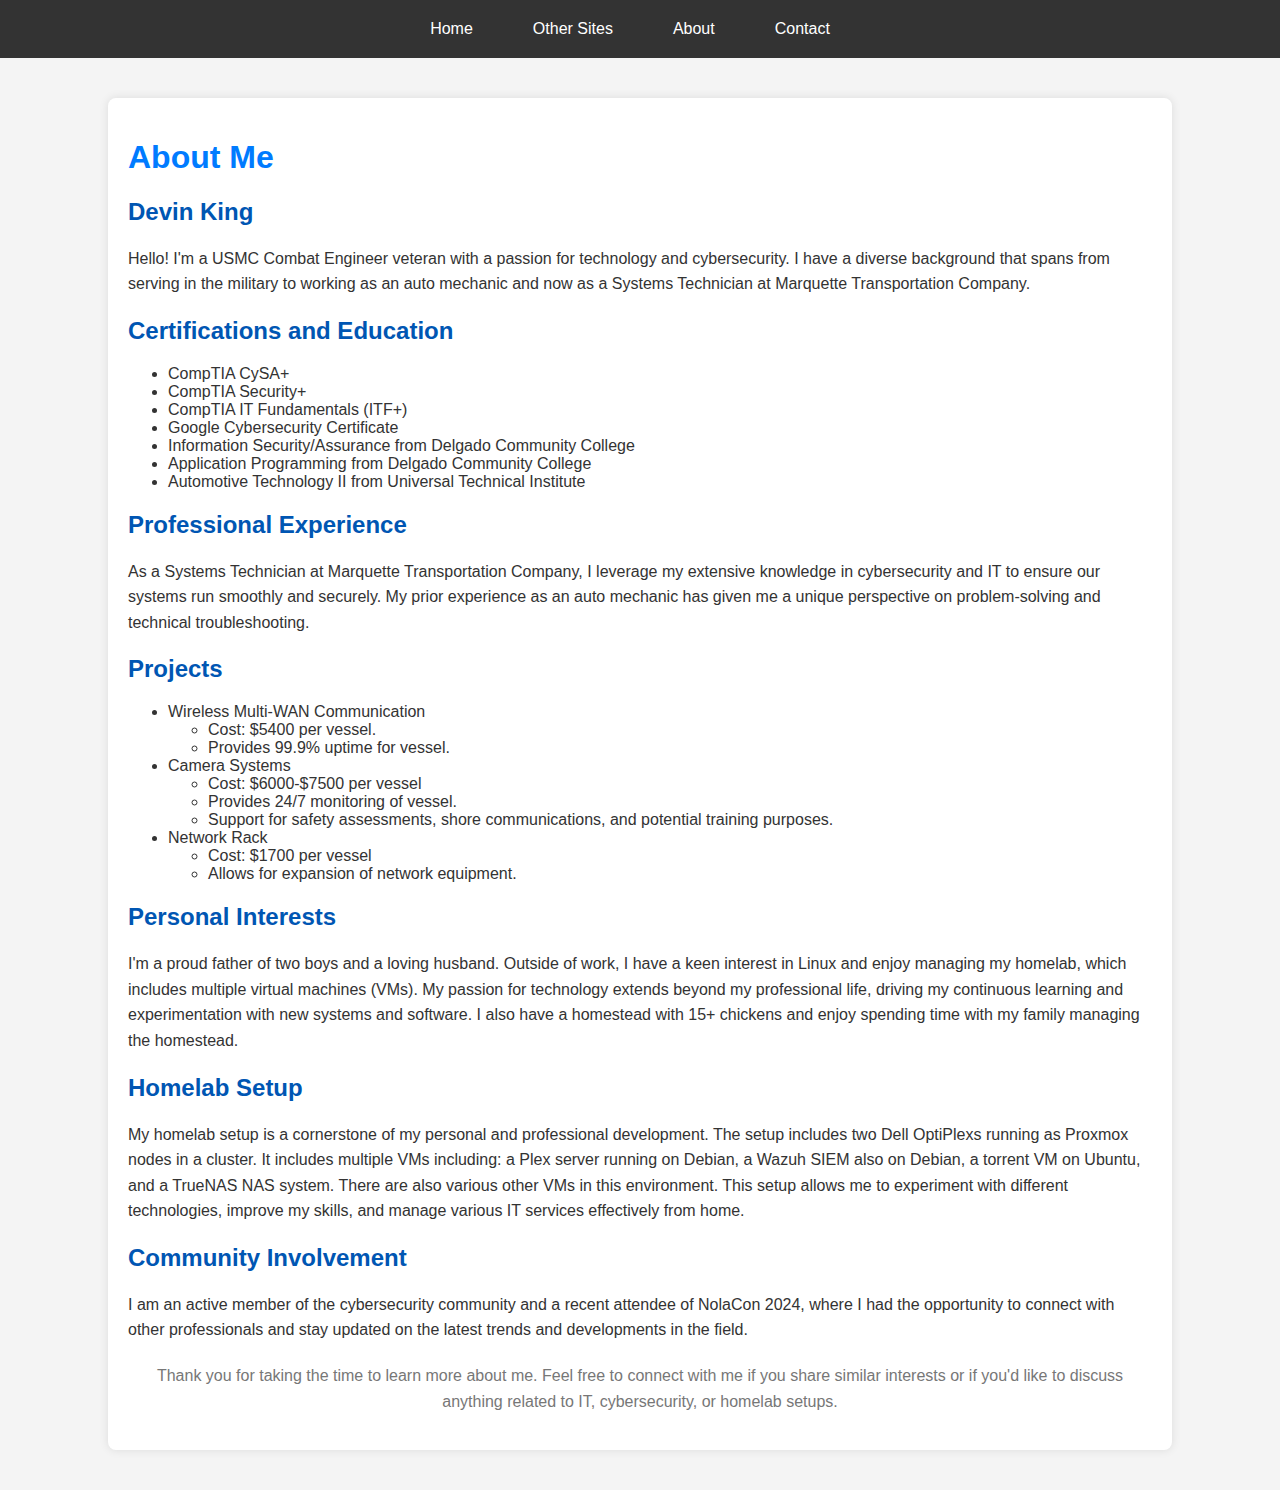
==== aboutme.html @ 0ae1b980 "resend" ====
<!DOCTYPE html>
<html lang="en">
<head>
    <meta charset="UTF-8">
    <meta name="viewport" content="width=device-width, initial-scale=1.0">
    <title>About Me - dkingcyber</title>
    <link rel="stylesheet" href="css/stylesaboutme.css">
</head>
<body>
    <header>
        <nav>
            <ul>
                <li><a href="#">Home</a></li>
                <li class="dropdown">
                    <a href="#" class="dropbtn">Other Sites</a>
                    <div class="dropdown-content">
                        <a href="https://site1.com">Site 1</a>
                        <a href="https://site2.com">Site 2</a>
                        <a href="https://site3.com">Site 3</a>
                    </div>
                </li>
                <li><a href="#">About</a></li>
                <li><a href="#">Contact</a></li>
            </ul>
        </nav>
    </header>

    <div class="container">
        <h1>About Me</h1>
        <h2>Devin King</h2>
        <p>Hello! I'm a USMC Combat Engineer veteran with a passion for technology and cybersecurity. I have a diverse background that spans from serving in the military to working as an auto mechanic and now as a Systems Technician at Marquette Transportation Company.</p>

        <div class="certifications">
            <h2>Certifications and Education</h2>
            <ul>
                <li>CompTIA CySA+</li>
                <li>CompTIA Security+</li>
                <li>CompTIA IT Fundamentals (ITF+)</li>
                <li>Google Cybersecurity Certificate</li>
                <li>Information Security/Assurance from Delgado Community College</li>
                <li>Application Programming from Delgado Community College</li>
                <li>Automotive Technology II from Universal Technical Institute</li>
            </ul>
        </div>

        <div class="experience">
            <h2>Professional Experience</h2>
            <p>As a Systems Technician at Marquette Transportation Company, I leverage my extensive knowledge in cybersecurity and IT to ensure our systems run smoothly and securely. My prior experience as an auto mechanic has given me a unique perspective on problem-solving and technical troubleshooting.</p>
        </div>

        <div class="projects">
            <h2>Projects</h2>
            <ul>
                <li>Wireless Multi-WAN Communication</li>
                    <ul>
                        <li>Cost: $5400 per vessel.</li>
                        <li>Provides 99.9% uptime for vessel.</li>
                    </ul>
                <li>Camera Systems</li>
                    <ul>
                        <li>Cost: $6000-$7500 per vessel</li>
                        <li>Provides 24/7 monitoring of vessel.</li>
                        <li> Support for safety assessments, shore communications, and potential training purposes.</li>
                    </ul>
                <li>Network Rack</li>
                    <ul>
                        <li>Cost: $1700 per vessel</li>
                        <li>Allows for expansion of network equipment.</li>
                    </ul>
            </ul>
        </div>

        <div class="interests">
            <h2>Personal Interests</h2>
            <p>I'm a proud father of two boys and a loving husband. Outside of work, I have a keen interest in Linux and enjoy managing my homelab, which includes multiple virtual machines (VMs). My passion for technology extends beyond my professional life, driving my continuous learning and experimentation with new systems and software. I also have a homestead with 15+ chickens and enjoy spending time with my family managing the homestead.</p>
        </div>

        <div class="homelab">
            <h2>Homelab Setup</h2>
            <p>My homelab setup is a cornerstone of my personal and professional development. The setup includes two Dell OptiPlexs running as Proxmox nodes in a cluster. It includes multiple VMs including: a Plex server running on Debian, a Wazuh SIEM also on Debian, a torrent VM on Ubuntu, and a TrueNAS NAS system. There are also various other VMs in this environment. This setup allows me to experiment with different technologies, improve my skills, and manage various IT services effectively from home.</p>
        </div>

        <div class="community">
            <h2>Community Involvement</h2>
            <p>I am an active member of the cybersecurity community and a recent attendee of NolaCon 2024, where I had the opportunity to connect with other professionals and stay updated on the latest trends and developments in the field.</p>
        </div>

        <div class="footer">
            <p>Thank you for taking the time to learn more about me. Feel free to connect with me if you share similar interests or if you'd like to discuss anything related to IT, cybersecurity, or homelab setups.</p>
        </div>
    </div>
</body>
</html>
---- css/stylesaboutme.css ----
body {
    font-family: Arial, sans-serif;
    background-color: #f4f4f4;
    color: #333;
    margin: 0;
    padding: 0;
}

header {
    background-color: #333;
    padding: 10px 0;
}

nav ul {
    list-style-type: none;
    margin: 0;
    padding: 0;
    display: flex;
    justify-content: center;
}

nav ul li {
    position: relative;
    margin-right: 20px;
}

nav ul li a {
    color: white;
    text-decoration: none;
    padding: 10px 20px;
    display: block;
}

nav ul li a:hover {
    background-color: #575757;
}

.dropdown-content {
    display: none;
    position: absolute;
    background-color: #333;
    min-width: 160px;
    box-shadow: 0px 8px 16px rgba(0, 0, 0, 0.2);
    z-index: 1;
}

.dropdown-content a {
    color: white;
    padding: 12px 16px;
    text-decoration: none;
    display: block;
}

.dropdown-content a:hover {
    background-color: #575757;
}

.dropdown:hover .dropdown-content {
    display: block;
}

.container {
    width: 80%;
    margin: 40px auto;
    padding: 20px;
    background-color: #fff;
    box-shadow: 0 0 10px rgba(0, 0, 0, 0.1);
    border-radius: 8px;
}

h1 {
    color: #007BFF;
}

h2 {
    color: #0056b3;
}

p {
    line-height: 1.6;
}

.certifications, .experience, .projects, .interests, .homelab, .community {
    margin-bottom: 20px;
}

.footer {
    text-align: center;
    margin-top: 20px;
    color: #777;
}
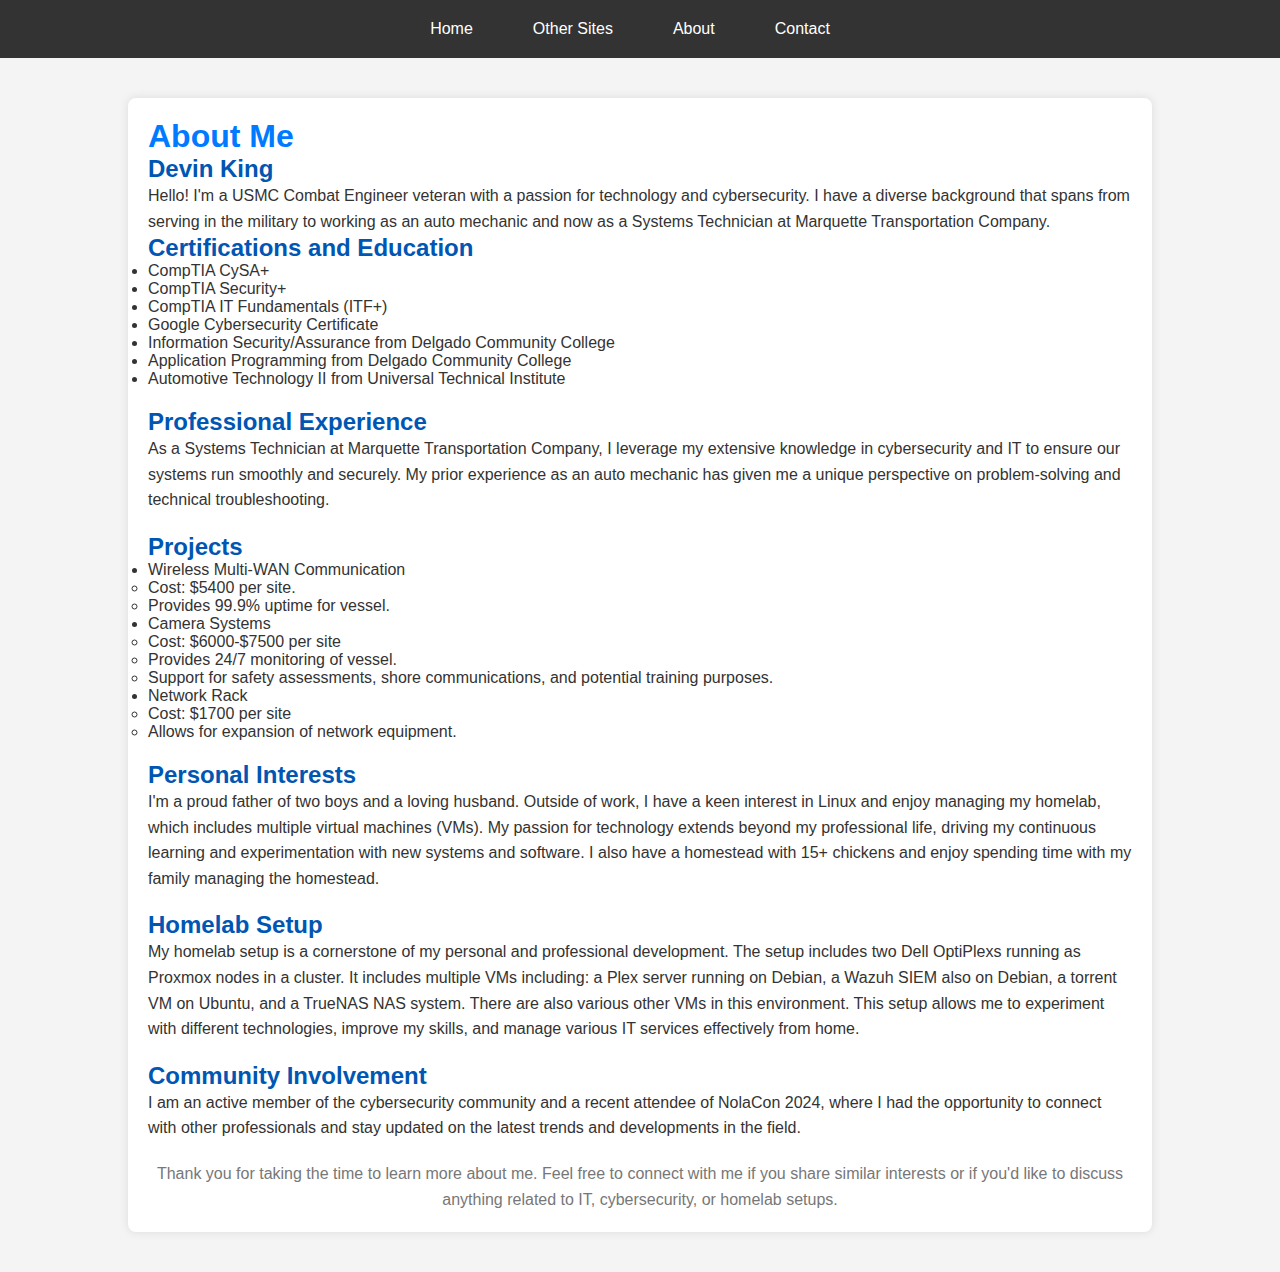
==== commit f563fb5d: "CSS issues" ====
--- a/aboutme.html
+++ b/aboutme.html
@@ -53,18 +53,18 @@
             <ul>
                 <li>Wireless Multi-WAN Communication</li>
                     <ul>
-                        <li>Cost: $5400 per vessel.</li>
+                        <li>Cost: $5400 per site.</li>
                         <li>Provides 99.9% uptime for vessel.</li>
                     </ul>
                 <li>Camera Systems</li>
                     <ul>
-                        <li>Cost: $6000-$7500 per vessel</li>
+                        <li>Cost: $6000-$7500 per site</li>
                         <li>Provides 24/7 monitoring of vessel.</li>
                         <li> Support for safety assessments, shore communications, and potential training purposes.</li>
                     </ul>
                 <li>Network Rack</li>
                     <ul>
-                        <li>Cost: $1700 per vessel</li>
+                        <li>Cost: $1700 per site</li>
                         <li>Allows for expansion of network equipment.</li>
                     </ul>
             </ul>
--- a/css/stylesaboutme.css
+++ b/css/stylesaboutme.css
@@ -1,3 +1,9 @@
+* {
+    margin: 0;
+    padding: 0;
+    box-sizing: border-box;
+}
+
 body {
     font-family: Arial, sans-serif;
     background-color: #f4f4f4;
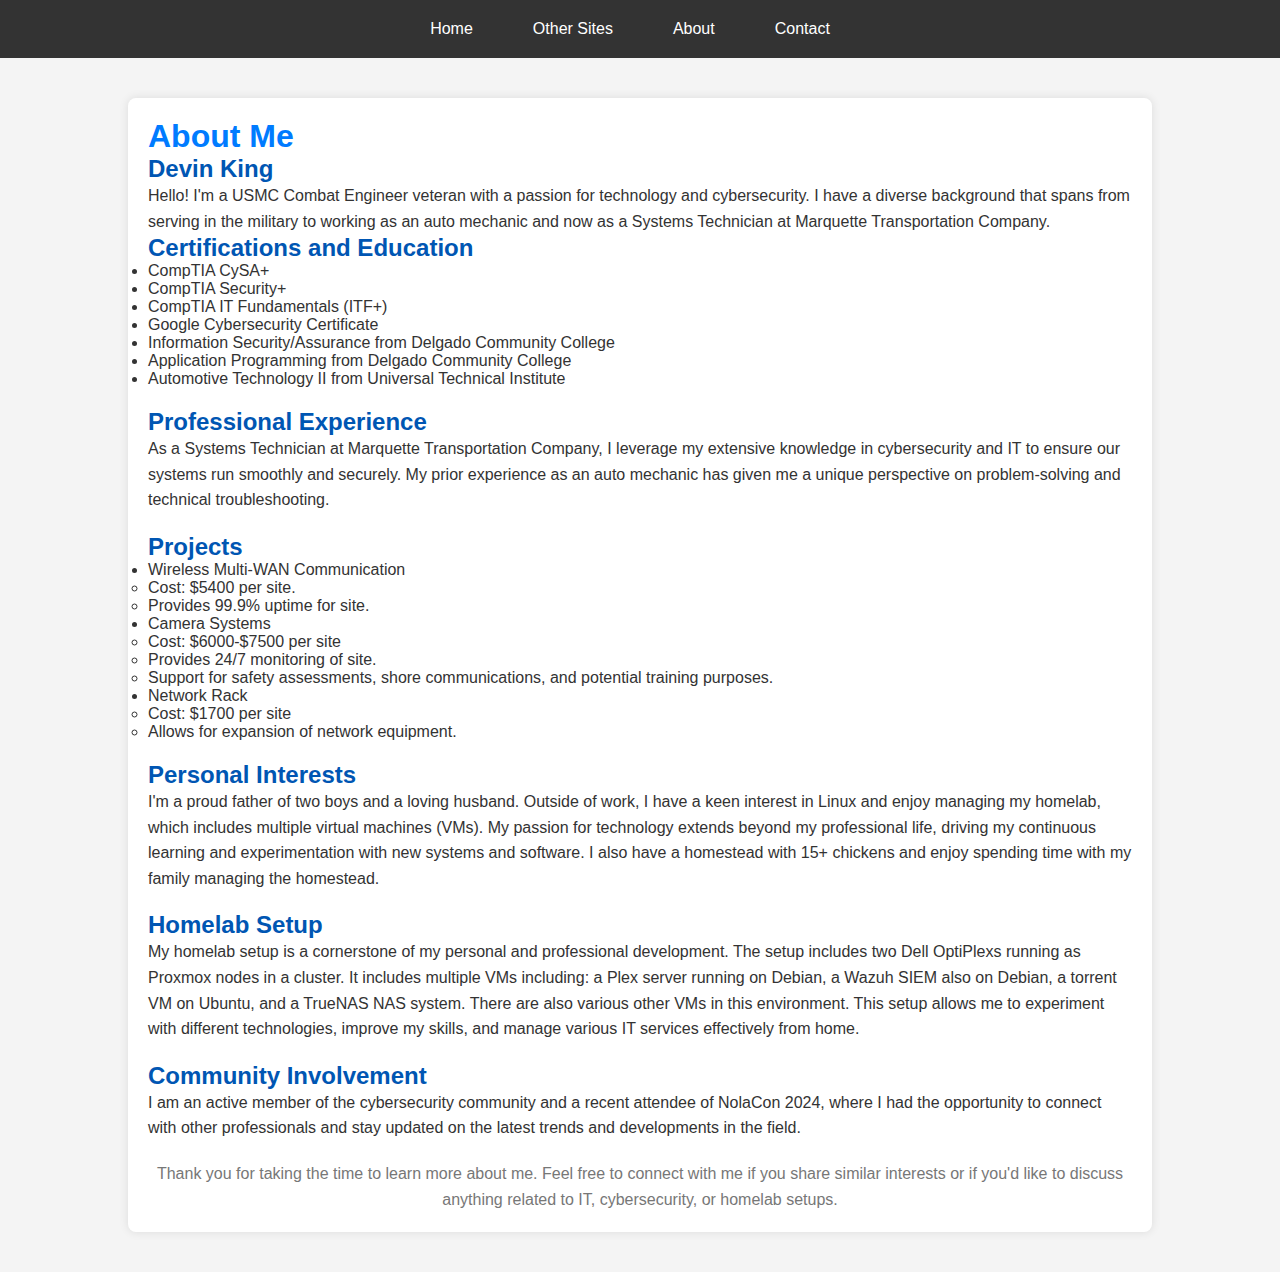
==== commit 705942b3: "rewording aboutme.html" ====
--- a/aboutme.html
+++ b/aboutme.html
@@ -10,16 +10,16 @@
     <header>
         <nav>
             <ul>
-                <li><a href="#">Home</a></li>
+                <li><a href="/index.html">Home</a></li>
                 <li class="dropdown">
                     <a href="#" class="dropbtn">Other Sites</a>
                     <div class="dropdown-content">
-                        <a href="https://site1.com">Site 1</a>
-                        <a href="https://site2.com">Site 2</a>
-                        <a href="https://site3.com">Site 3</a>
+                        <a href="#">Testing 1</a>
+                        <a href="#">Testing 2</a>
+                        <a href="#">Testing 3</a>
                     </div>
                 </li>
-                <li><a href="#">About</a></li>
+                <li><a href="/aboutme.html">About</a></li>
                 <li><a href="#">Contact</a></li>
             </ul>
         </nav>
@@ -54,12 +54,12 @@
                 <li>Wireless Multi-WAN Communication</li>
                     <ul>
                         <li>Cost: $5400 per site.</li>
-                        <li>Provides 99.9% uptime for vessel.</li>
+                        <li>Provides 99.9% uptime for site.</li>
                     </ul>
                 <li>Camera Systems</li>
                     <ul>
                         <li>Cost: $6000-$7500 per site</li>
-                        <li>Provides 24/7 monitoring of vessel.</li>
+                        <li>Provides 24/7 monitoring of site.</li>
                         <li> Support for safety assessments, shore communications, and potential training purposes.</li>
                     </ul>
                 <li>Network Rack</li>
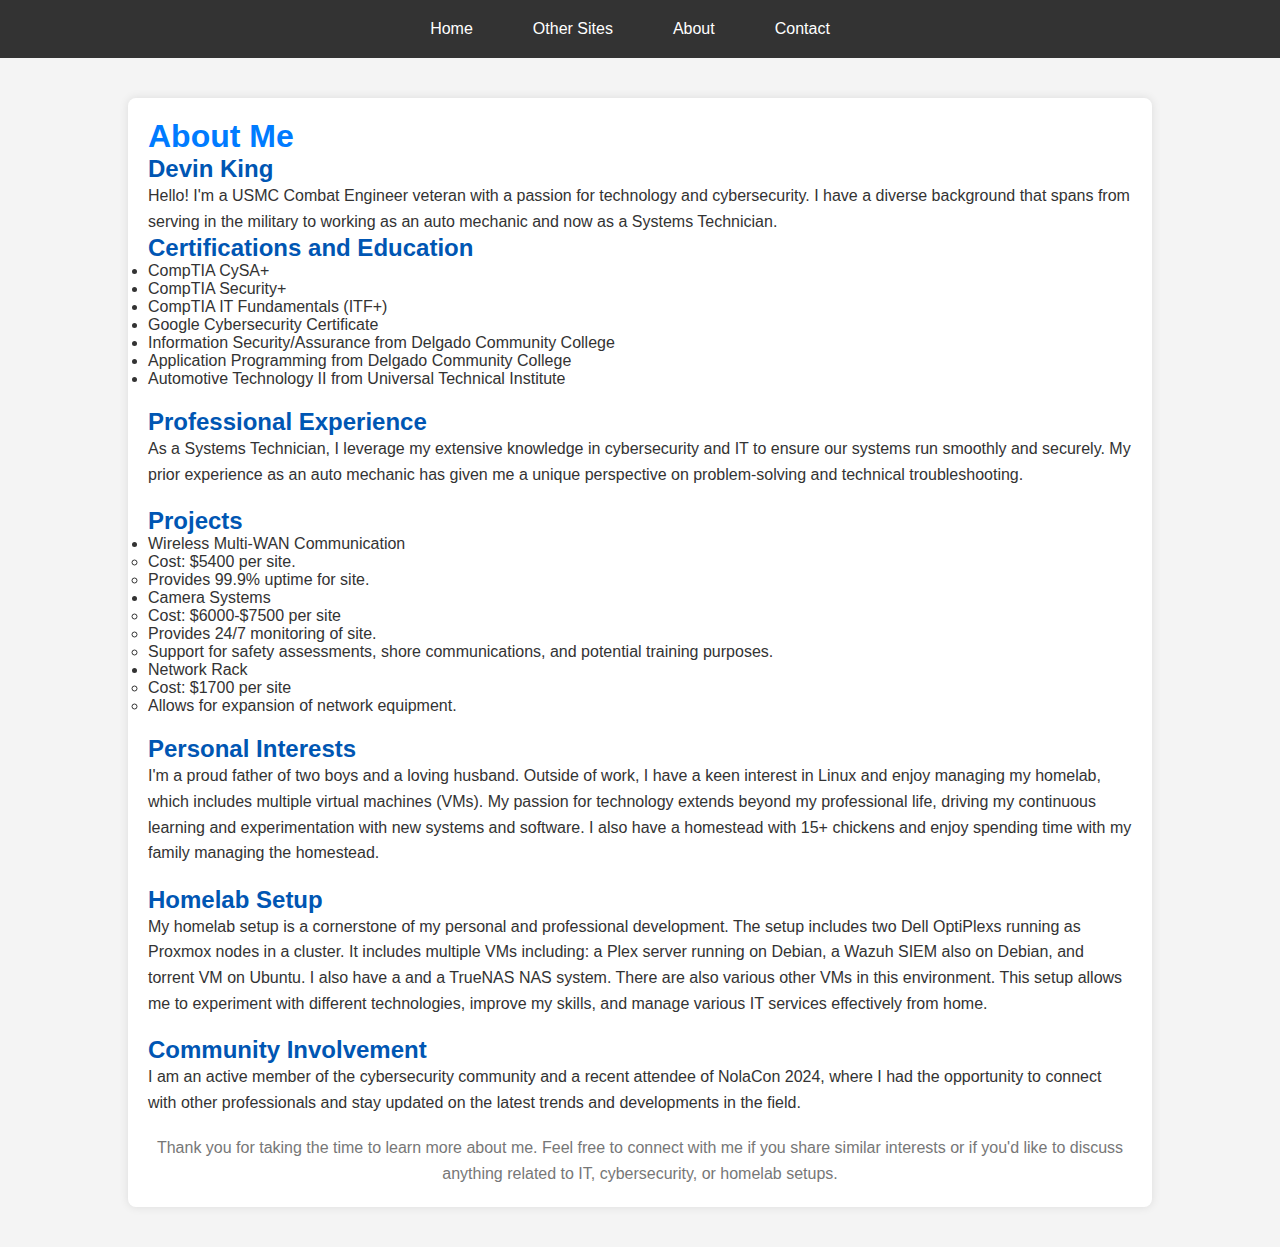
==== commit 6d2824dc: "reword" ====
--- a/aboutme.html
+++ b/aboutme.html
@@ -28,7 +28,7 @@
     <div class="container">
         <h1>About Me</h1>
         <h2>Devin King</h2>
-        <p>Hello! I'm a USMC Combat Engineer veteran with a passion for technology and cybersecurity. I have a diverse background that spans from serving in the military to working as an auto mechanic and now as a Systems Technician at Marquette Transportation Company.</p>
+        <p>Hello! I'm a USMC Combat Engineer veteran with a passion for technology and cybersecurity. I have a diverse background that spans from serving in the military to working as an auto mechanic and now as a Systems Technician.</p>
 
         <div class="certifications">
             <h2>Certifications and Education</h2>
@@ -45,7 +45,7 @@
 
         <div class="experience">
             <h2>Professional Experience</h2>
-            <p>As a Systems Technician at Marquette Transportation Company, I leverage my extensive knowledge in cybersecurity and IT to ensure our systems run smoothly and securely. My prior experience as an auto mechanic has given me a unique perspective on problem-solving and technical troubleshooting.</p>
+            <p>As a Systems Technician, I leverage my extensive knowledge in cybersecurity and IT to ensure our systems run smoothly and securely. My prior experience as an auto mechanic has given me a unique perspective on problem-solving and technical troubleshooting.</p>
         </div>
 
         <div class="projects">
@@ -77,7 +77,7 @@
 
         <div class="homelab">
             <h2>Homelab Setup</h2>
-            <p>My homelab setup is a cornerstone of my personal and professional development. The setup includes two Dell OptiPlexs running as Proxmox nodes in a cluster. It includes multiple VMs including: a Plex server running on Debian, a Wazuh SIEM also on Debian, a torrent VM on Ubuntu, and a TrueNAS NAS system. There are also various other VMs in this environment. This setup allows me to experiment with different technologies, improve my skills, and manage various IT services effectively from home.</p>
+            <p>My homelab setup is a cornerstone of my personal and professional development. The setup includes two Dell OptiPlexs running as Proxmox nodes in a cluster. It includes multiple VMs including: a Plex server running on Debian, a Wazuh SIEM also on Debian, and torrent VM on Ubuntu. I also have a and a TrueNAS NAS system. There are also various other VMs in this environment. This setup allows me to experiment with different technologies, improve my skills, and manage various IT services effectively from home.</p>
         </div>
 
         <div class="community">
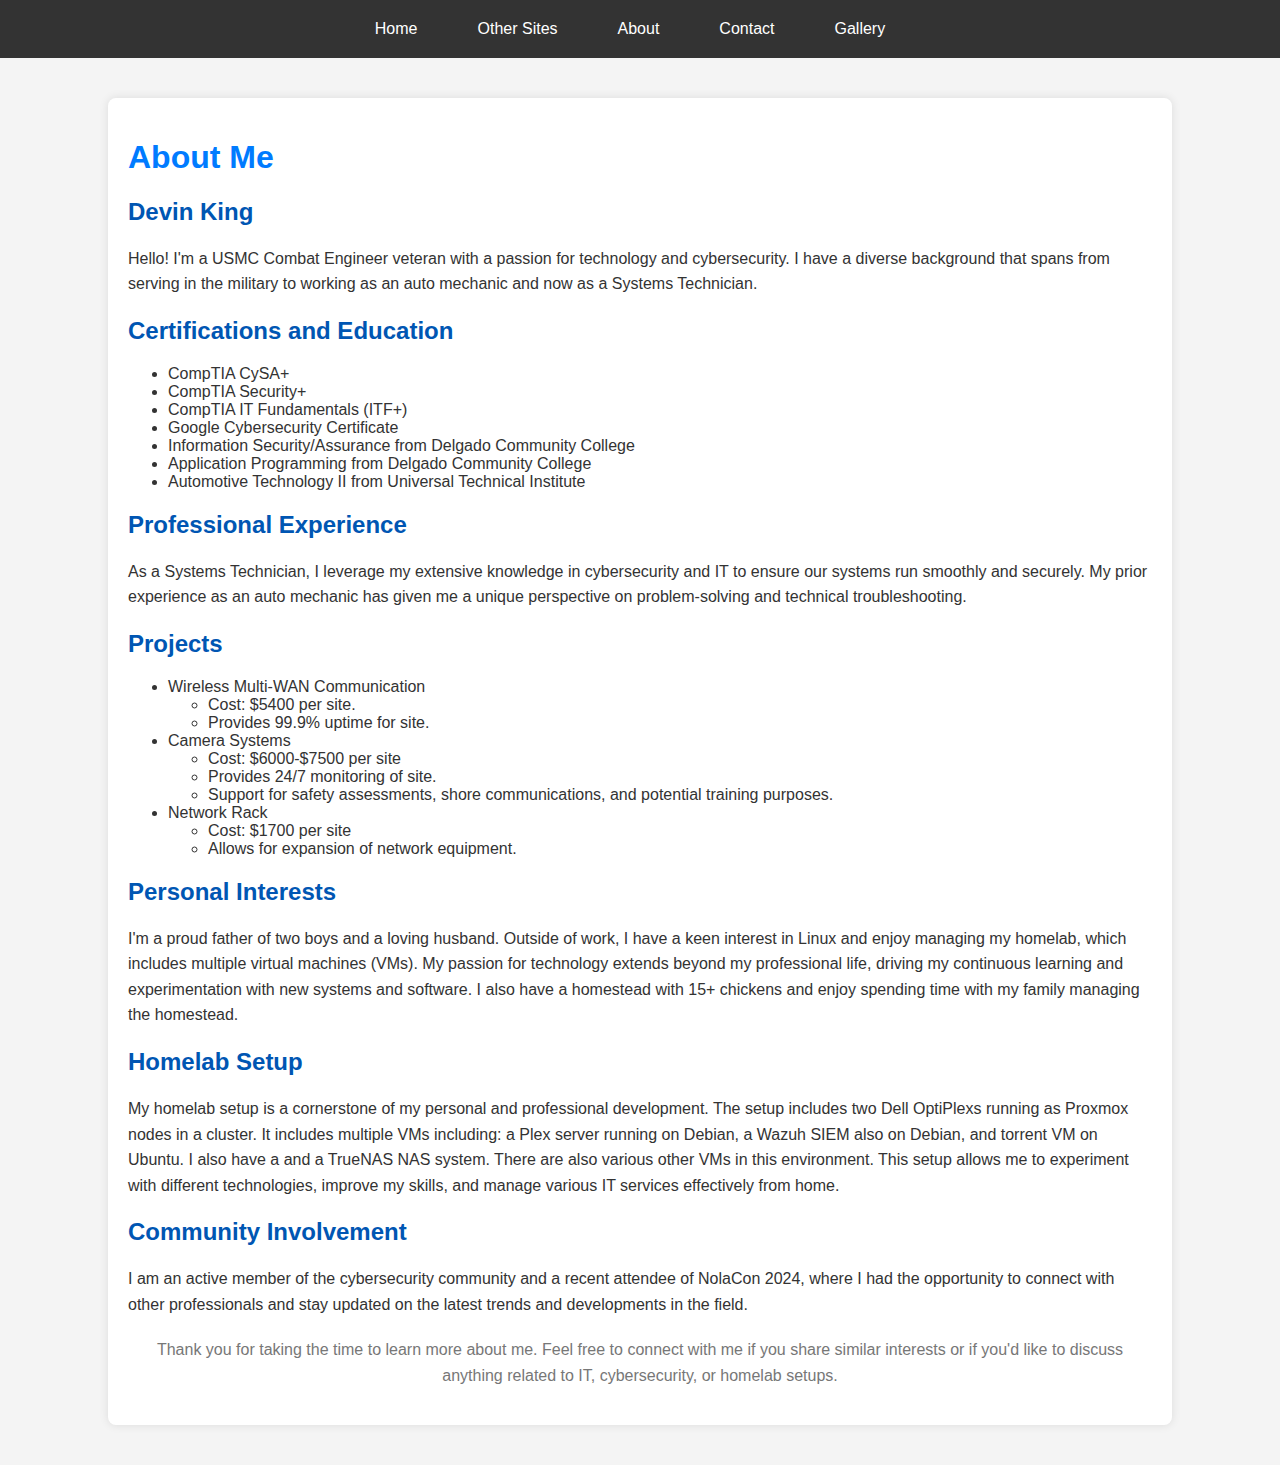
==== commit d2f1b332: "Added gallery to navigation bar" ====
--- a/aboutme.html
+++ b/aboutme.html
@@ -21,6 +21,7 @@
                 </li>
                 <li><a href="/aboutme.html">About</a></li>
                 <li><a href="#">Contact</a></li>
+                <li><a href="/gallery.html">Gallery</a></li>
             </ul>
         </nav>
     </header>
--- a/css/stylesaboutme.css
+++ b/css/stylesaboutme.css
@@ -1,9 +1,3 @@
-* {
-    margin: 0;
-    padding: 0;
-    box-sizing: border-box;
-}
-
 body {
     font-family: Arial, sans-serif;
     background-color: #f4f4f4;
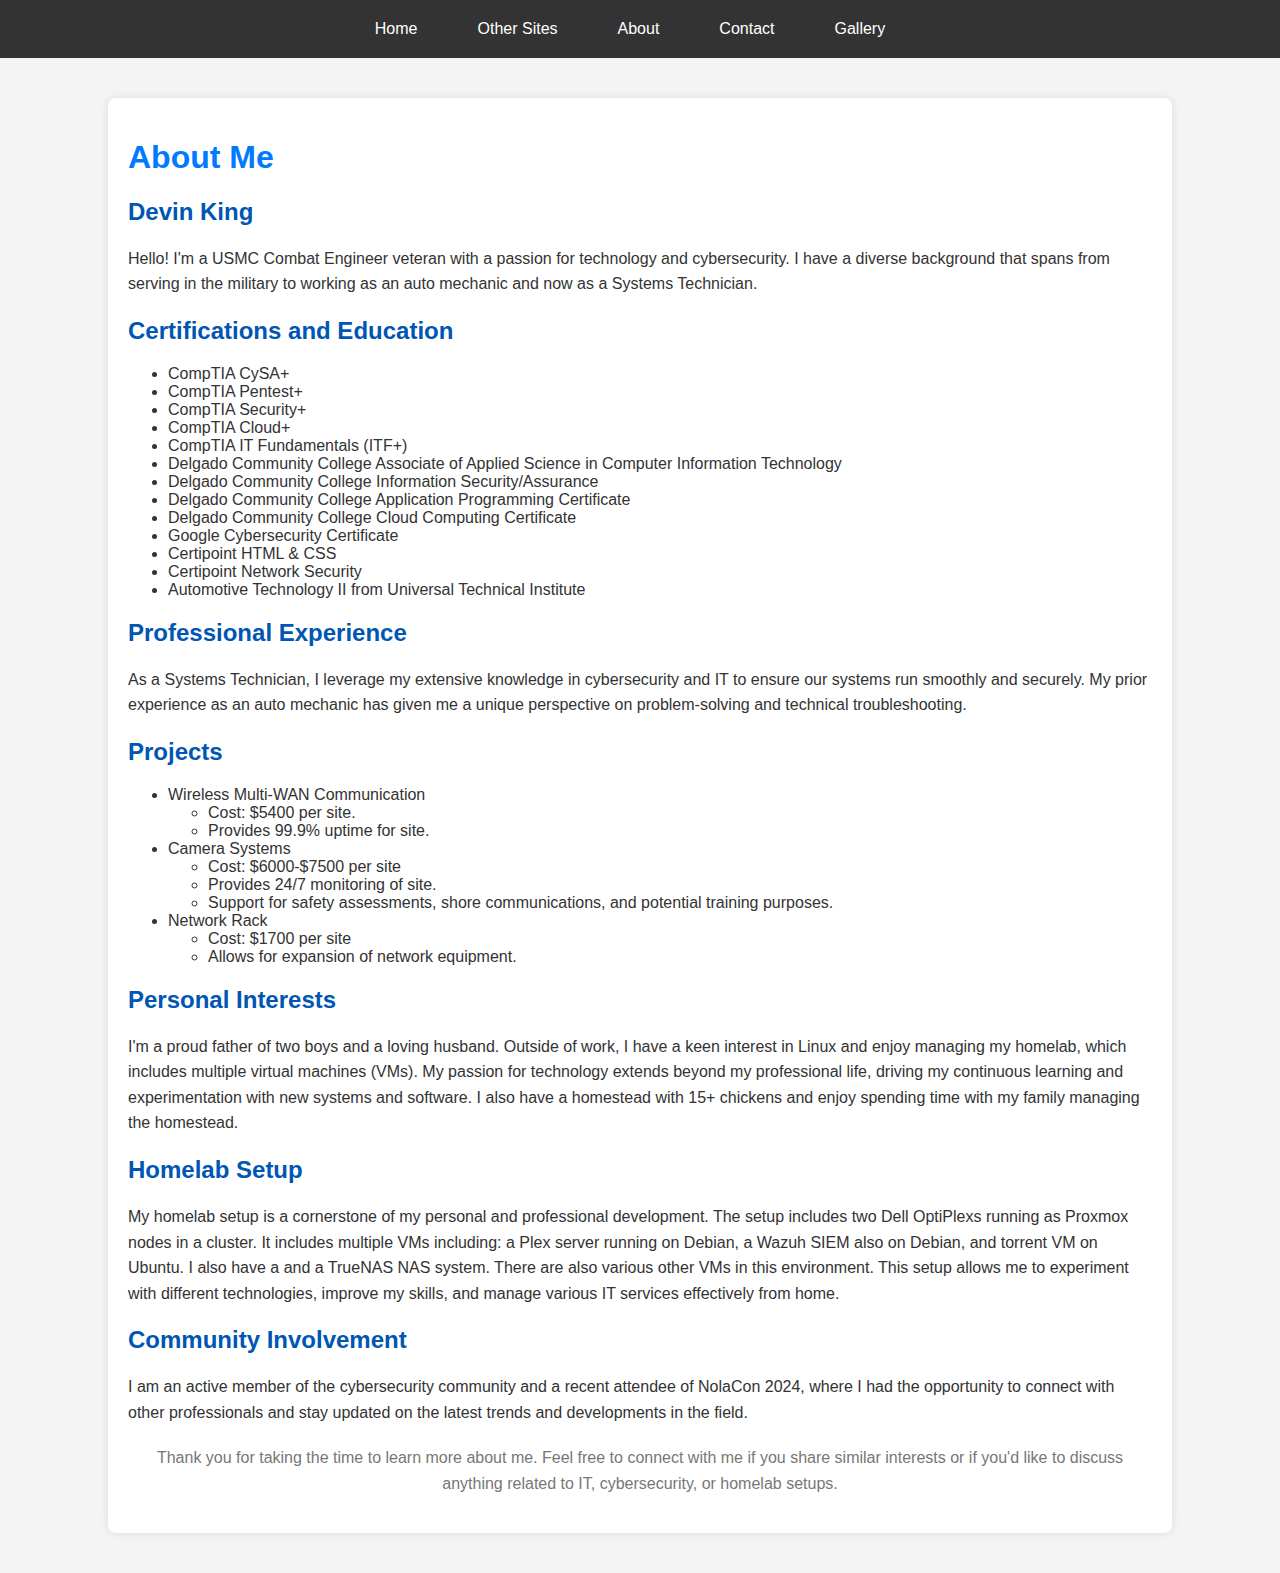
==== commit f87455ff: "new certs" ====
--- a/aboutme.html
+++ b/aboutme.html
@@ -20,7 +20,7 @@
                     </div>
                 </li>
                 <li><a href="/aboutme.html">About</a></li>
-                <li><a href="#">Contact</a></li>
+                <li><a href="/contact.html">Contact</a></li>
                 <li><a href="/gallery.html">Gallery</a></li>
             </ul>
         </nav>
@@ -35,11 +35,17 @@
             <h2>Certifications and Education</h2>
             <ul>
                 <li>CompTIA CySA+</li>
+                <li>CompTIA Pentest+</li>
                 <li>CompTIA Security+</li>
+                <li>CompTIA Cloud+</li>
                 <li>CompTIA IT Fundamentals (ITF+)</li>
+                <li>Delgado Community College Associate of Applied Science in Computer Information Technology</li>
+                <li>Delgado Community College Information Security/Assurance </li>
+                <li>Delgado Community College Application Programming Certificate</li>
+                <li>Delgado Community College Cloud Computing Certificate</li>
                 <li>Google Cybersecurity Certificate</li>
-                <li>Information Security/Assurance from Delgado Community College</li>
-                <li>Application Programming from Delgado Community College</li>
+                <li>Certipoint HTML & CSS</li>
+                <li>Certipoint Network Security</li>
                 <li>Automotive Technology II from Universal Technical Institute</li>
             </ul>
         </div>
